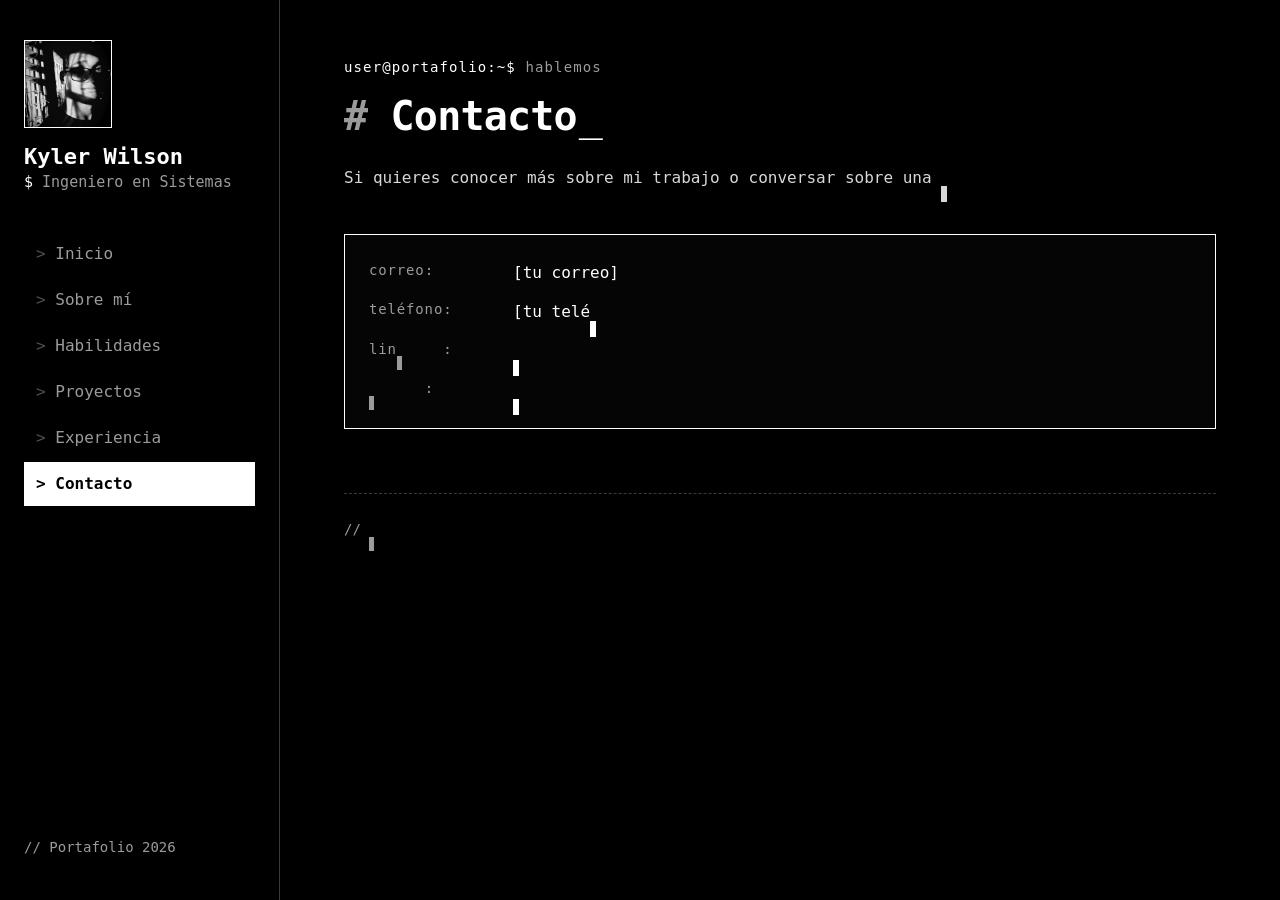
==== contacto.html @ dc082e70 "Add files via upload" ====
<!DOCTYPE html>

<html lang="es">
<head>
  <meta charset="UTF-8">
  <meta name="viewport" content="width=device-width, initial-scale=1.0">
  <title>Contacto | Kyler Wilson</title>
  <link rel="stylesheet" href="css/styles.css">
</head>

<body>
  <div class="pagina">

    <aside class="sidebar">
      <div class="perfil">
        <img class="foto" src="foto.jpg" alt="Kyler Wilson">
        <div>
          <div class="perfil-nombre">Kyler Wilson</div>
          <div class="perfil-rol">Ingeniero en Sistemas</div>
        </div>
      </div>

      <nav class="menu" aria-label="Secciones">
        <a href="index.html">Inicio</a>
        <a href="sobre-mi.html">Sobre mí</a>
        <a href="habilidades.html">Habilidades</a>
        <a href="proyectos.html">Proyectos</a>
        <a href="experiencia.html">Experiencia</a>
        <a href="contacto.html" class="activo" aria-current="page">Contacto</a>
      </nav>

      <div class="sidebar-pie">Portafolio 2026</div>
    </aside>

    <main class="contenido">
      <div class="contenido-interior">

        <section>
          <div class="etiqueta">Hablemos</div>
          <h1 class="titulo-pagina">Contacto</h1>
          <p>
            Si quieres conocer más sobre mi trabajo o conversar sobre una
            oportunidad, escríbeme.
          </p>

          <div class="caja-contacto">
            <div class="dato">
              <div class="dato-etiqueta">Correo</div>
              <div class="dato-valor">[tu correo]</div>
            </div>
            <div class="dato">
              <div class="dato-etiqueta">Teléfono</div>
              <div class="dato-valor">[tu teléfono]</div>
            </div>
            <div class="dato">
              <div class="dato-etiqueta">LinkedIn</div>
              <div class="dato-valor">[enlace a tu perfil]</div>
            </div>
            <div class="dato">
              <div class="dato-etiqueta">GitHub</div>
              <div class="dato-valor">[enlace a tu perfil]</div>
            </div>
          </div>
        </section>

        <footer class="pie">© 2026 Kyler Wilson. Todos los derechos reservados.</footer>

      </div>
    </main>

  </div>
  <script src="js/escritura.js"></script>
</body>
</html>
---- css/styles.css ----
:root {

  --negro:        #000000;   
  --gris-fondo:   #000000;  
  --gris-tarjeta: #050505;   
  --gris-borde:   #3a3a3a;   
  --gris-texto:   #9b9b9b;  
  --texto:        #d8d8d8;   
  --blanco:       #ffffff;   
  --azul:         #ffffff;   


  --fuente: "JetBrains Mono", "Fira Code", "Cascadia Mono", Consolas,
            "SF Mono", Menlo, "DejaVu Sans Mono", "Courier New", monospace;


  --ancho-sidebar: 280px;
}



* {
  box-sizing: border-box;  
}

html {
  scroll-behavior: smooth;
}

body {
  margin: 0;
  background: var(--negro);
  color: var(--texto);
  font-family: var(--fuente);
  font-size: 16px;
  line-height: 1.7;
}


::selection {
  background: var(--blanco);
  color: var(--negro);
}

h1, h2, h3 {
  color: var(--blanco);
  font-weight: 700;
  margin: 0;
}

p {
  margin: 0 0 16px;
  max-width: 68ch;
}

a {
  color: var(--blanco);
}


a:focus-visible {
  outline: 2px dashed var(--blanco);
  outline-offset: 3px;
}


@keyframes parpadeo {
  0%, 49%   { opacity: 1; }
  50%, 100% { opacity: 0; }
}



.pagina {
  display: flex;
}

.sidebar {
  width: var(--ancho-sidebar);
  flex-shrink: 0;
  background: var(--negro);
  border-right: 1px solid var(--gris-borde);
  padding: 40px 24px;

  position: sticky;
  top: 0;
  height: 100vh;
  overflow-y: auto;

  display: flex;
  flex-direction: column;
  gap: 36px;
}

.perfil {
  display: flex;
  flex-direction: column;
  gap: 16px;
}


.avatar {
  width: 88px;
  height: 88px;
  border: 1px solid var(--blanco);
  background: var(--negro);
  color: var(--blanco);
  font-size: 32px;
  font-weight: 700;
  display: flex;
  align-items: center;
  justify-content: center;
}

.foto {
  width: 88px;
  height: 88px;
  border: 1px solid var(--blanco);
  object-fit: cover;
  filter: grayscale(1) contrast(1.1);
}

.perfil-nombre {
  font-size: 22px;
  font-weight: 700;
  line-height: 1.2;
  color: var(--blanco);
}

.perfil-rol {
  font-size: 15px;
  color: var(--gris-texto);
}

.perfil-rol::before {
  content: "$ ";
  color: var(--blanco);
}


.menu {
  display: flex;
  flex-direction: column;
  gap: 2px;
}

.menu a {
  display: flex;
  align-items: center;
  min-height: 44px;       
  padding: 0 12px;
  color: var(--gris-texto);
  text-decoration: none;
}

.menu a::before {
  content: "> ";
  white-space: pre;
  opacity: 0.5;
}

.menu a:hover,
.menu a.activo {
  background: var(--blanco);
  color: var(--negro);
}

.menu a:hover::before,
.menu a.activo::before {
  opacity: 1;
}

.menu a.activo {
  font-weight: 700;
}

.sidebar-pie {
  margin-top: auto;       
  font-size: 14px;
  color: var(--gris-texto);
}

.sidebar-pie::before {
  content: "// ";
}



.contenido {
  flex: 1;
  min-width: 0;           
  padding: 56px clamp(20px, 5vw, 72px);
}

.contenido-interior {
  max-width: 900px;
  display: flex;
  flex-direction: column;
  gap: 64px;
}


.titulo-pagina {
  font-size: clamp(28px, 4.5vw, 40px);
  line-height: 1.2;
  margin-bottom: 24px;
}

.titulo-pagina::before {
  content: "# ";
  color: var(--gris-texto);
}

.titulo-pagina::after {
  content: "_";
  margin-left: 2px;
  animation: parpadeo 1.1s steps(1) infinite;
}


.etiqueta {
  font-size: 14px;
  letter-spacing: 0.08em;
  text-transform: lowercase;
  color: var(--gris-texto);
  margin-bottom: 12px;
}

.etiqueta::before {
  content: "user@portafolio:~$ ";
  color: var(--blanco);
  text-transform: none;
}

h2 {
  font-size: 28px;
  line-height: 1.25;
  margin-bottom: 20px;
}


.portada {
  padding-top: 16px;
}

h1 {
  font-size: clamp(36px, 7vw, 68px);  
  line-height: 1.05;
  letter-spacing: -0.02em;
  margin-bottom: 16px;
}

h1::after {
  content: "█";
  margin-left: 6px;
  font-weight: 400;
  animation: parpadeo 1.1s steps(1) infinite;
}

.subtitulo {
  font-size: clamp(18px, 2.5vw, 24px);
  line-height: 1.3;
  color: var(--gris-texto);
  margin-bottom: 24px;
}

.subtitulo::before {
  content: "> ";
  color: var(--blanco);
}

.intro {
  color: var(--texto);
}

.pendiente {
  color: var(--gris-texto);
}


.botones {
  display: flex;
  flex-wrap: wrap;
  gap: 12px;
  padding-top: 8px;
}

.boton {
  display: inline-flex;
  align-items: center;
  min-height: 48px;
  padding: 0 22px;
  text-decoration: none;
  border: 1px solid var(--blanco);
  font-family: inherit;
  font-size: 16px;
}

.boton::before { content: "[ "; white-space: pre; }
.boton::after  { content: " ]"; white-space: pre; }


.boton-principal {
  background: var(--blanco);
  color: var(--negro);
  font-weight: 700;
}

.boton-principal:hover {
  background: var(--negro);
  color: var(--blanco);
}


.boton-borde {
  background: transparent;
  color: var(--blanco);
}

.boton-borde:hover {
  background: var(--blanco);
  color: var(--negro);
}



.rejilla {
  display: flex;
  flex-wrap: wrap;
  gap: 16px;
}

.tarjeta {
  flex: 1 1 240px;        
  min-width: 0;
  background: var(--gris-tarjeta);
  border: 1px solid var(--gris-borde);
  padding: 22px;
}

.tarjeta:hover {
  border-color: var(--blanco);
}

.tarjeta-titulo {
  font-size: 18px;
  font-weight: 700;
  color: var(--blanco);
  margin-bottom: 8px;
}

.tarjeta-titulo::before {
  content: "> ";
  color: var(--gris-texto);
}

.tarjeta-texto {
  font-size: 15px;
  color: var(--gris-texto);
}

/* Proyectos */
.lista-proyectos {
  display: flex;
  flex-direction: column;
  gap: 16px;
}

.proyecto {
  background: var(--gris-tarjeta);
  border: 1px solid var(--gris-borde);
  padding: 24px;
}

.proyecto:hover {
  border-color: var(--blanco);
}

.proyecto h3 {
  font-size: 20px;
  line-height: 1.3;
  margin-bottom: 10px;
}

.proyecto h3::before {
  content: "./";
  color: var(--gris-texto);
}

.proyecto p {
  margin-bottom: 10px;
}

.proyecto-datos {
  font-size: 15px;
  color: var(--gris-texto);
}

.proyecto-datos a {
  color: var(--blanco);
}

/* Experiencia y educación */
.linea-tiempo {
  border-bottom: 1px dashed var(--gris-borde);
}

.fila {
  display: flex;
  flex-wrap: wrap;
  gap: 8px 32px;
  padding: 20px 0;
  border-top: 1px dashed var(--gris-borde);
}

.fecha {
  flex: 0 0 180px;
  font-size: 15px;
  color: var(--gris-texto);
}

.fecha::before {
  content: "[ ";
  white-space: pre;
}

.fecha::after {
  content: " ]";
  white-space: pre;
}

.detalle {
  flex: 1 1 300px;
  min-width: 0;
}

.detalle-titulo {
  font-size: 18px;
  font-weight: 700;
  color: var(--blanco);
  margin-bottom: 4px;
}


.caja-contacto {
  display: flex;
  flex-direction: column;
  gap: 12px;
  background: var(--gris-tarjeta);
  border: 1px solid var(--blanco);
  padding: 24px;
}

.dato {
  display: flex;
  flex-wrap: wrap;
  gap: 4px 24px;
}

.dato-etiqueta {
  flex: 0 0 120px;
  font-size: 14px;
  letter-spacing: 0.06em;
  text-transform: lowercase;
  color: var(--gris-texto);
}

.dato-etiqueta::after {
  content: ":";
}

.dato-valor {
  flex: 1 1 220px;
  min-width: 0;
  overflow-wrap: anywhere;  
  color: var(--blanco);
}

.dato-valor a {
  color: var(--blanco);
}


.pie {
  font-size: 14px;
  color: var(--gris-texto);
  border-top: 1px dashed var(--gris-borde);
  padding-top: 24px;
}

.pie::before {
  content: "// ";
}



@media (max-width: 820px) {
  .pagina {
    flex-direction: column;
  }

  .sidebar {
    width: 100%;
    height: auto;
    position: static;
    border-right: none;
    border-bottom: 1px solid var(--gris-borde);
    padding: 28px 20px;
  }

  .sidebar-pie {
    display: none;
  }

  .contenido-interior {
    gap: 64px;
  }
}

@media (prefers-reduced-motion: reduce) {
  h1::after,
  .titulo-pagina::after {
    animation: none;
  }

  html {
    scroll-behavior: auto;
  }
}


/* ---------- Efecto de escritura (js/escritura.js) ---------- */

/* Texto completo solo para lectores de pantalla */
.solo-lectores {
  position: absolute;
  width: 1px;
  height: 1px;
  overflow: hidden;
  clip: rect(0 0 0 0);
  white-space: nowrap;
}

/* Cursor que aparece mientras se escribe (no ocupa espacio) */
.cursor-tipeo {
  position: relative;
  display: inline-block;
  width: 0;
}

.cursor-tipeo::after {
  content: "";
  position: absolute;
  left: 0;
  top: 0.2em;
  width: 0.6ch;
  height: 1em;
  background: currentColor;
}

/* El cursor parpadeante de los títulos solo aparece al terminar de escribir */
h1.tipeando::after,
.titulo-pagina.tipeando::after {
  visibility: hidden;
}
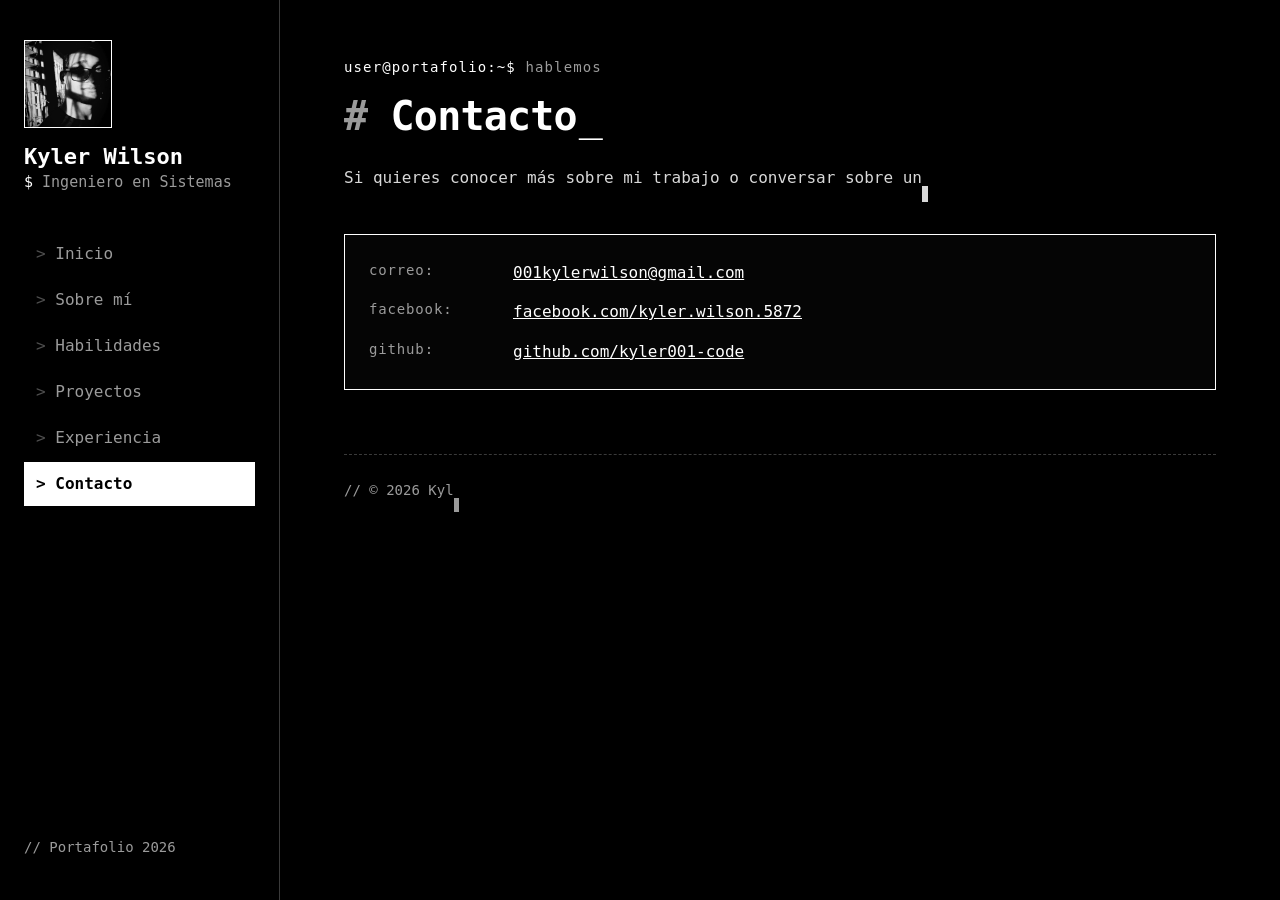
==== commit 6f1f696a: "Add files via upload" ====
--- a/contacto.html
+++ b/contacto.html
@@ -46,19 +46,15 @@
           <div class="caja-contacto">
             <div class="dato">
               <div class="dato-etiqueta">Correo</div>
-              <div class="dato-valor">[tu correo]</div>
+              <div class="dato-valor"><a href="mailto:001kylerwilson@gmail.com">001kylerwilson@gmail.com</a></div>
             </div>
             <div class="dato">
-              <div class="dato-etiqueta">Teléfono</div>
-              <div class="dato-valor">[tu teléfono]</div>
-            </div>
-            <div class="dato">
-              <div class="dato-etiqueta">LinkedIn</div>
-              <div class="dato-valor">[enlace a tu perfil]</div>
+              <div class="dato-etiqueta">Facebook</div>
+              <div class="dato-valor"><a href="https://www.facebook.com/kyler.wilson.5872" target="_blank" rel="noopener">facebook.com/kyler.wilson.5872</a></div>
             </div>
             <div class="dato">
               <div class="dato-etiqueta">GitHub</div>
-              <div class="dato-valor">[enlace a tu perfil]</div>
+              <div class="dato-valor"><a href="https://github.com/kyler001-code" target="_blank" rel="noopener">github.com/kyler001-code</a></div>
             </div>
           </div>
         </section>
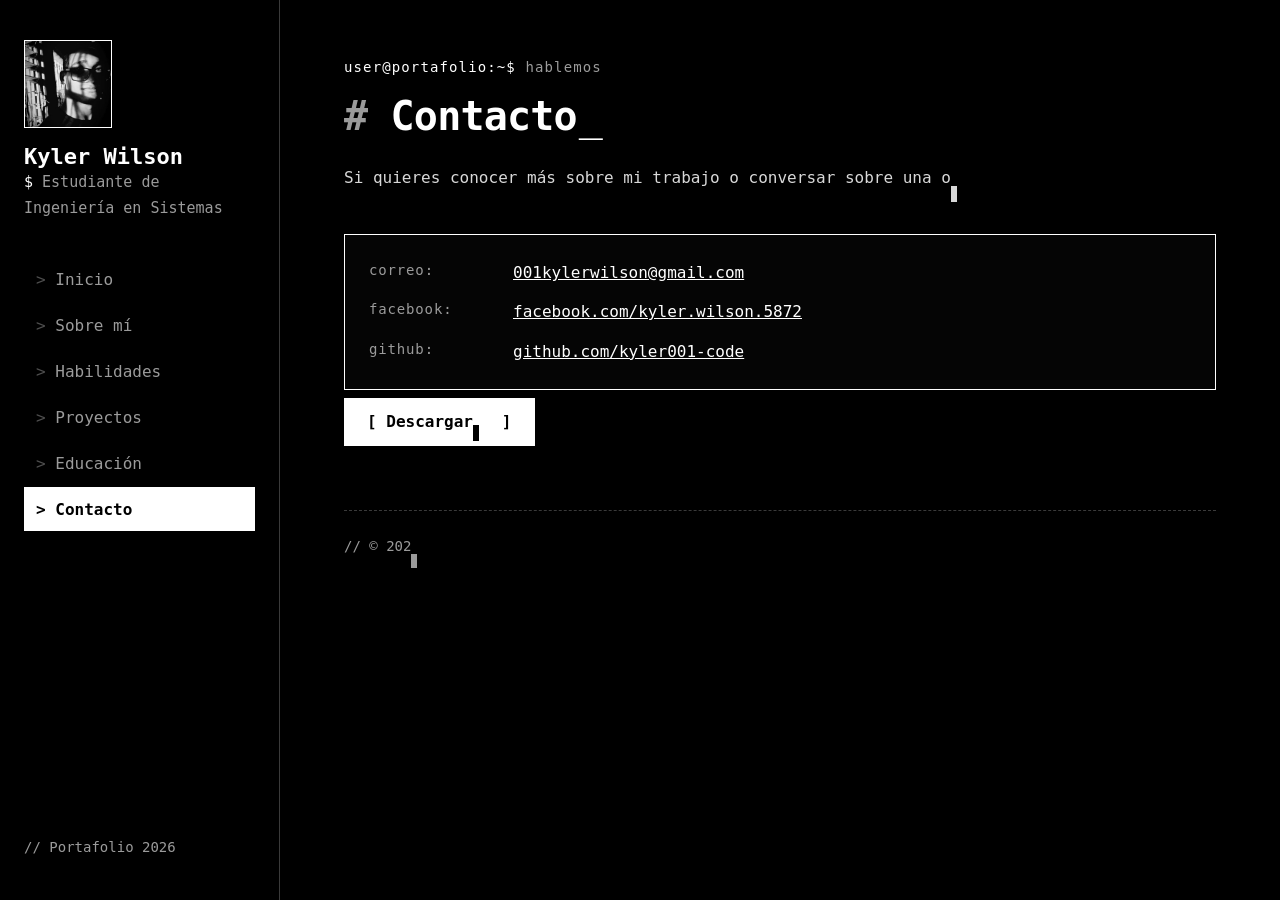
==== commit 02d2d157: "Add files via upload" ====
--- a/contacto.html
+++ b/contacto.html
@@ -16,7 +16,7 @@
         <img class="foto" src="foto.jpg" alt="Kyler Wilson">
         <div>
           <div class="perfil-nombre">Kyler Wilson</div>
-          <div class="perfil-rol">Ingeniero en Sistemas</div>
+          <div class="perfil-rol">Estudiante de Ingeniería en Sistemas</div>
         </div>
       </div>
 
@@ -25,7 +25,7 @@
         <a href="sobre-mi.html">Sobre mí</a>
         <a href="habilidades.html">Habilidades</a>
         <a href="proyectos.html">Proyectos</a>
-        <a href="experiencia.html">Experiencia</a>
+        <a href="educacion.html">Educación</a>
         <a href="contacto.html" class="activo" aria-current="page">Contacto</a>
       </nav>
 
@@ -57,6 +57,10 @@
               <div class="dato-valor"><a href="https://github.com/kyler001-code" target="_blank" rel="noopener">github.com/kyler001-code</a></div>
             </div>
           </div>
+
+          <div class="botones">
+            <a class="boton boton-principal" href="cv/CV-Kyler-Wilson.pdf" download>Descargar CV</a>
+          </div>
         </section>
 
         <footer class="pie">© 2026 Kyler Wilson. Todos los derechos reservados.</footer>
--- a/css/styles.css
+++ b/css/styles.css
@@ -379,13 +379,13 @@
   border-color: var(--blanco);
 }
 
-.proyecto h3 {
+.proyecto h2 {
   font-size: 20px;
   line-height: 1.3;
   margin-bottom: 10px;
 }
 
-.proyecto h3::before {
+.proyecto h2::before {
   content: "./";
   color: var(--gris-texto);
 }
@@ -502,21 +502,59 @@
     flex-direction: column;
   }
 
+  /* Cabecera compacta: foto pequeña al lado del nombre y menú en filas cortas */
   .sidebar {
     width: 100%;
     height: auto;
     position: static;
     border-right: none;
     border-bottom: 1px solid var(--gris-borde);
-    padding: 28px 20px;
+    padding: 16px;
+    gap: 12px;
+  }
+
+  .perfil {
+    flex-direction: row;
+    align-items: center;
+    gap: 12px;
+  }
+
+  .foto {
+    width: 56px;
+    height: 56px;
+  }
+
+  .perfil-nombre {
+    font-size: 18px;
+  }
+
+  .perfil-rol {
+    font-size: 13px;
+  }
+
+  .menu {
+    flex-direction: row;
+    flex-wrap: wrap;
+    gap: 6px;
+  }
+
+  .menu a {
+    min-height: 40px;
+    padding: 0 10px;
+    font-size: 14px;
+    border: 1px solid var(--gris-borde);
   }
 
   .sidebar-pie {
     display: none;
   }
 
+  .contenido {
+    padding: 28px 16px;
+  }
+
   .contenido-interior {
-    gap: 64px;
+    gap: 40px;
   }
 }
 
@@ -566,3 +604,79 @@
 .titulo-pagina.tipeando::after {
   visibility: hidden;
 }
+
+
+/* ---------- Barras de nivel tipo terminal (habilidades) ---------- */
+
+.habilidad {
+  margin-top: 14px;
+}
+
+.hab-cabecera {
+  display: flex;
+  justify-content: space-between;
+  gap: 12px;
+  font-size: 15px;
+  margin-bottom: 4px;
+}
+
+.hab-nombre {
+  color: var(--blanco);
+}
+
+.hab-nivel {
+  color: var(--gris-texto);
+  white-space: nowrap;
+}
+
+.barra {
+  display: flex;
+  align-items: center;
+  gap: 8px;
+  color: var(--gris-texto);
+}
+
+.barra::before { content: "["; }
+.barra::after  { content: "]"; }
+
+/* 20 bloques, como una barra de carga de consola */
+.barra-pista {
+  position: relative;
+  flex: 1;
+  height: 14px;
+  background-image: linear-gradient(90deg, var(--gris-borde) calc(100% - 3px), transparent calc(100% - 3px));
+  background-size: 5% 100%;
+}
+
+.barra-relleno {
+  position: absolute;
+  inset: 0;
+  background-image: linear-gradient(90deg, var(--blanco) calc(100% - 3px), transparent calc(100% - 3px));
+  background-size: 5% 100%;
+  clip-path: inset(0 calc(100% - var(--p) * 1%) 0 0);
+  transition: clip-path 1.2s steps(20);
+}
+
+/* js/barras.js pone esta clase un instante para volver a "cargar" la barra */
+.barra-relleno.reiniciando {
+  clip-path: inset(0 100% 0 0);
+  transition: none;
+}
+
+.habilidad {
+  cursor: pointer;
+}
+
+.habilidad:hover .hab-nivel,
+.habilidad:focus-visible .hab-nivel {
+  color: var(--blanco);
+}
+
+.habilidad:focus-visible {
+  outline: 2px dashed var(--blanco);
+  outline-offset: 4px;
+}
+
+@media (prefers-reduced-motion: reduce) {
+  .barra-relleno { transition: none; }
+}
